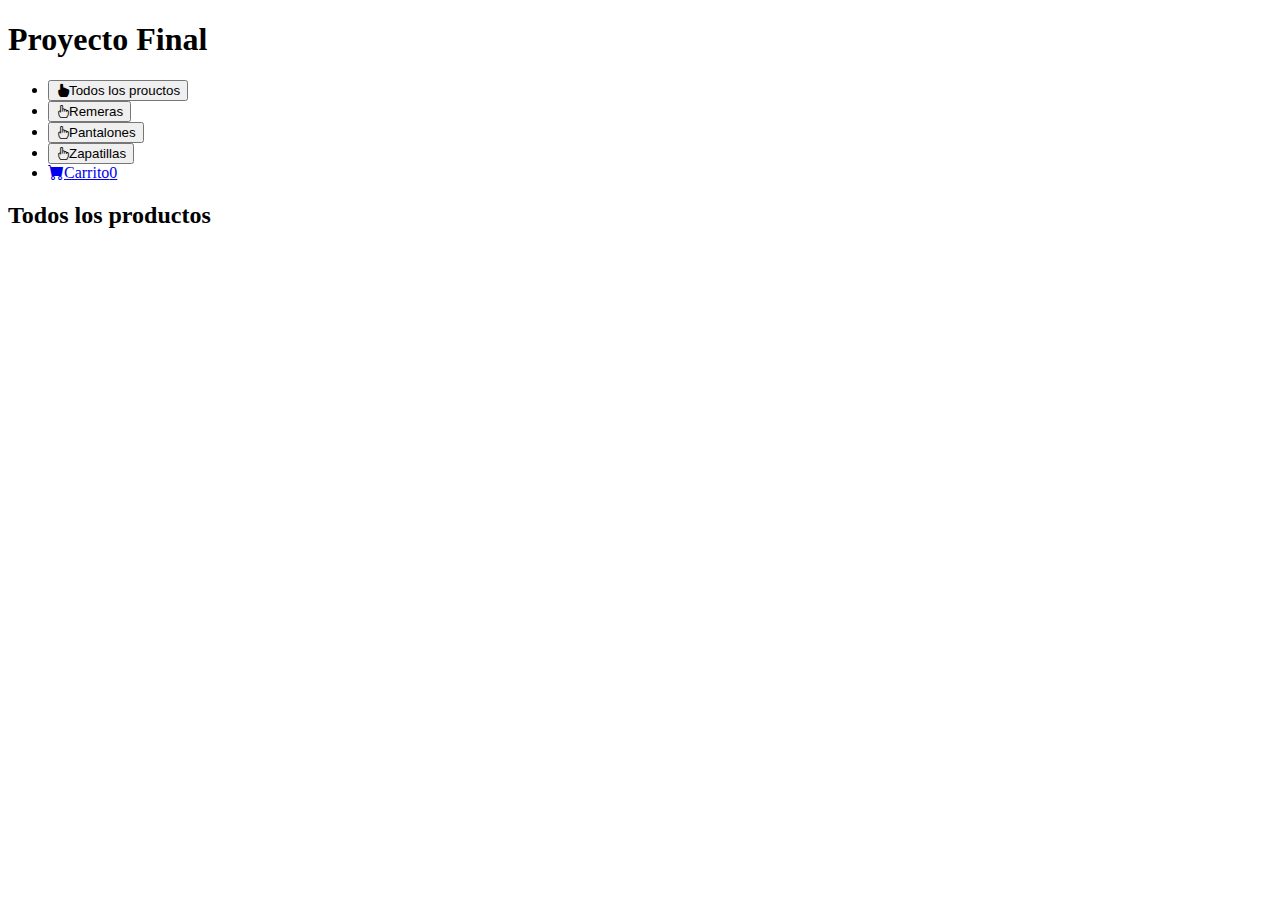
==== html/index.html @ 3976575c "first commit" ====
<!DOCTYPE html>
<html lang="en">
<head>
    <meta charset="UTF-8">
    <meta name="viewport" content="width=device-width, initial-scale=1.0">
    <title>Document</title>
    <link rel="stylesheet" href="https://cdn.jsdelivr.net/npm/bootstrap-icons@1.10.5/font/bootstrap-icons.css">
    <link rel="stylesheet" href="./style.css">
</head>
<body>
    <div class="wrapper">
        <aside>
          <header>
            <h1 class="logo">Proyecto Final</h1>
            <navbar>
              <ul class="menu">
                <li>
                    <button id="todos" class="boton-menu boton-categoria active"><i class="bi bi-hand-index-fill"></i>Todos los prouctos</button>
                </li>
                <li>
                    <button id="remeras" class="boton-menu boton-categoria"><i class="bi bi-hand-index"></i>Remeras</button>
                </li>
                <li>
                    <button id="pantalones" class="boton-menu boton-categoria"><i class="bi bi-hand-index"></i>Pantalones</button>
                </li>
                <li>
                    <button id="zapatillas" class="boton-menu boton-categoria"><i class="bi bi-hand-index"></i>Zapatillas</button>
                </li>
                <li>
                    <a class="boton-menu boton-carrito active" href="./carrito.html"><i class="bi bi-cart-fill"></i>Carrito<span class="numero">0</span></a>
                </li>
              </ul>
            </navbar>
          </header>
        </aside>
        <main>
          <h2 class="titulo">Todos los productos</h2>
          <div id="contenedor-productos" class="contenedor-productos">
            
          </div>
        </main>
      </div>

      <script src="../js/main.js"></script>
</body>
</html>
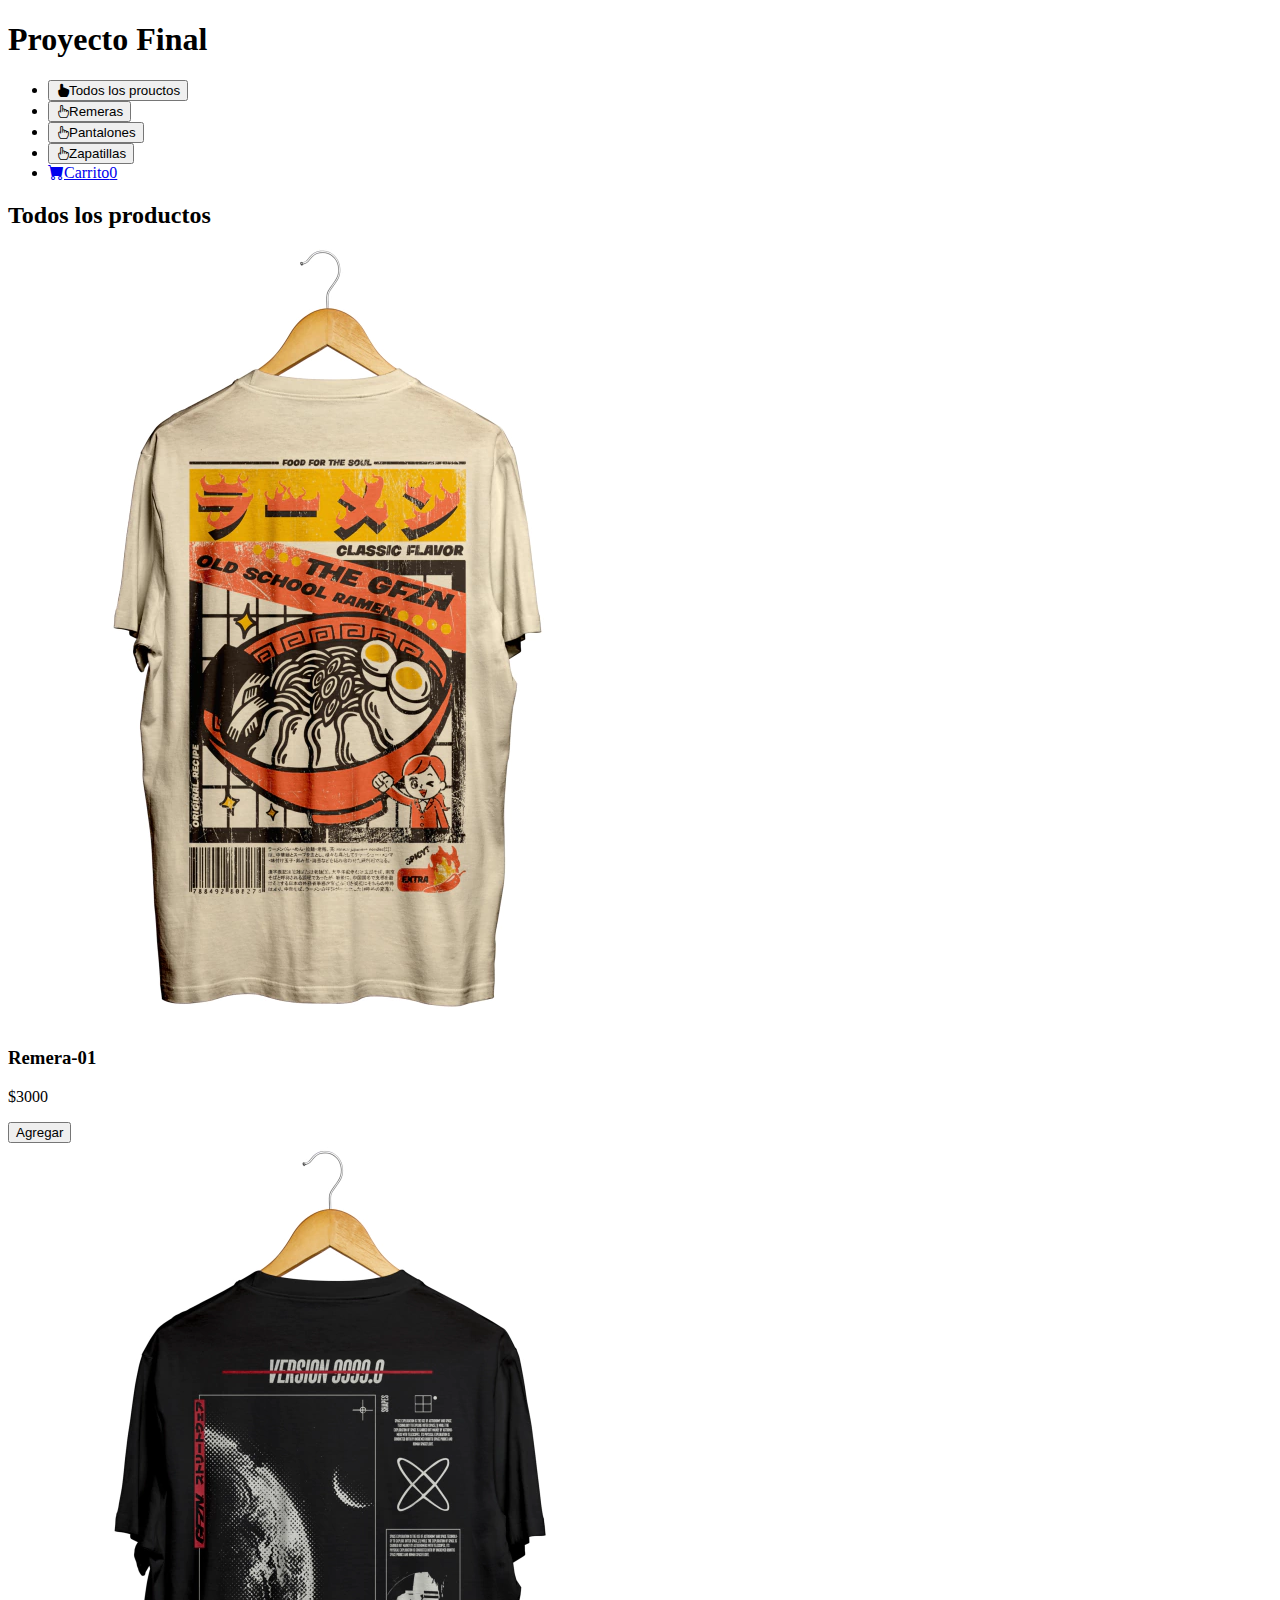
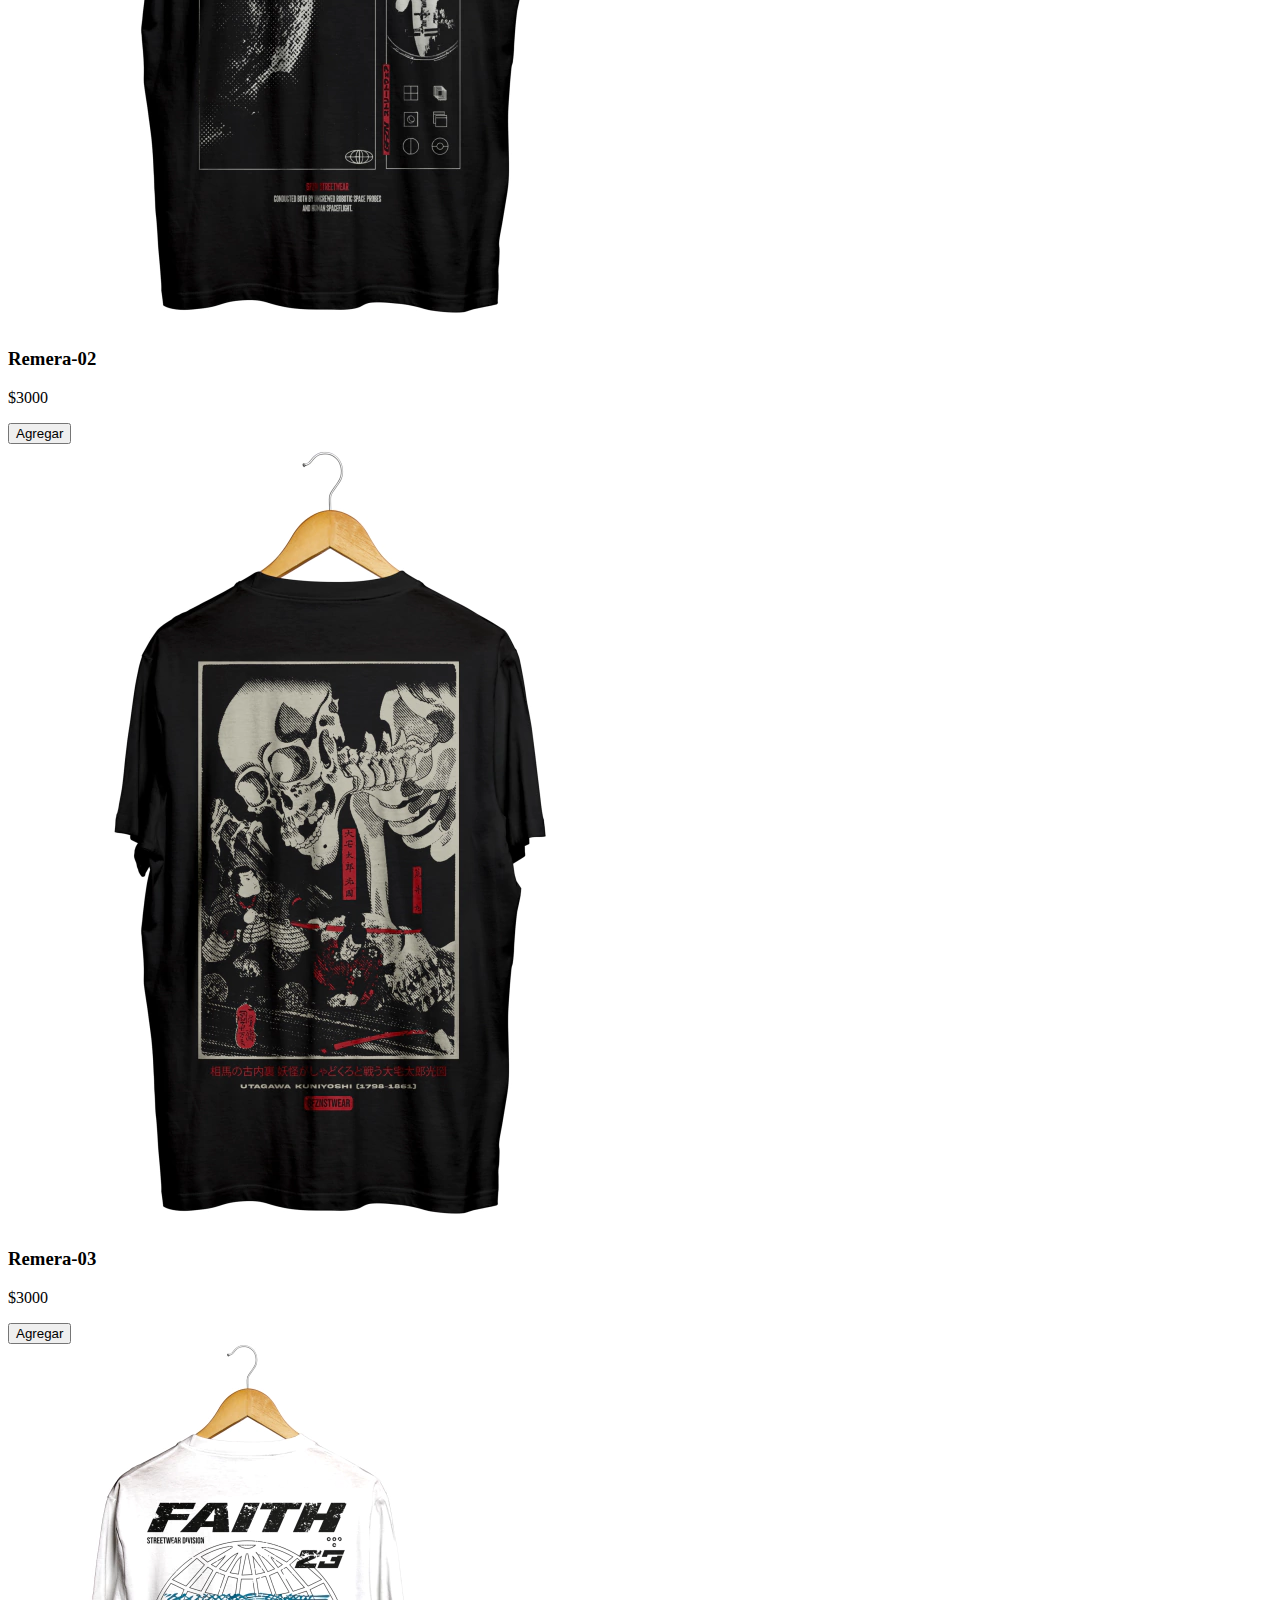
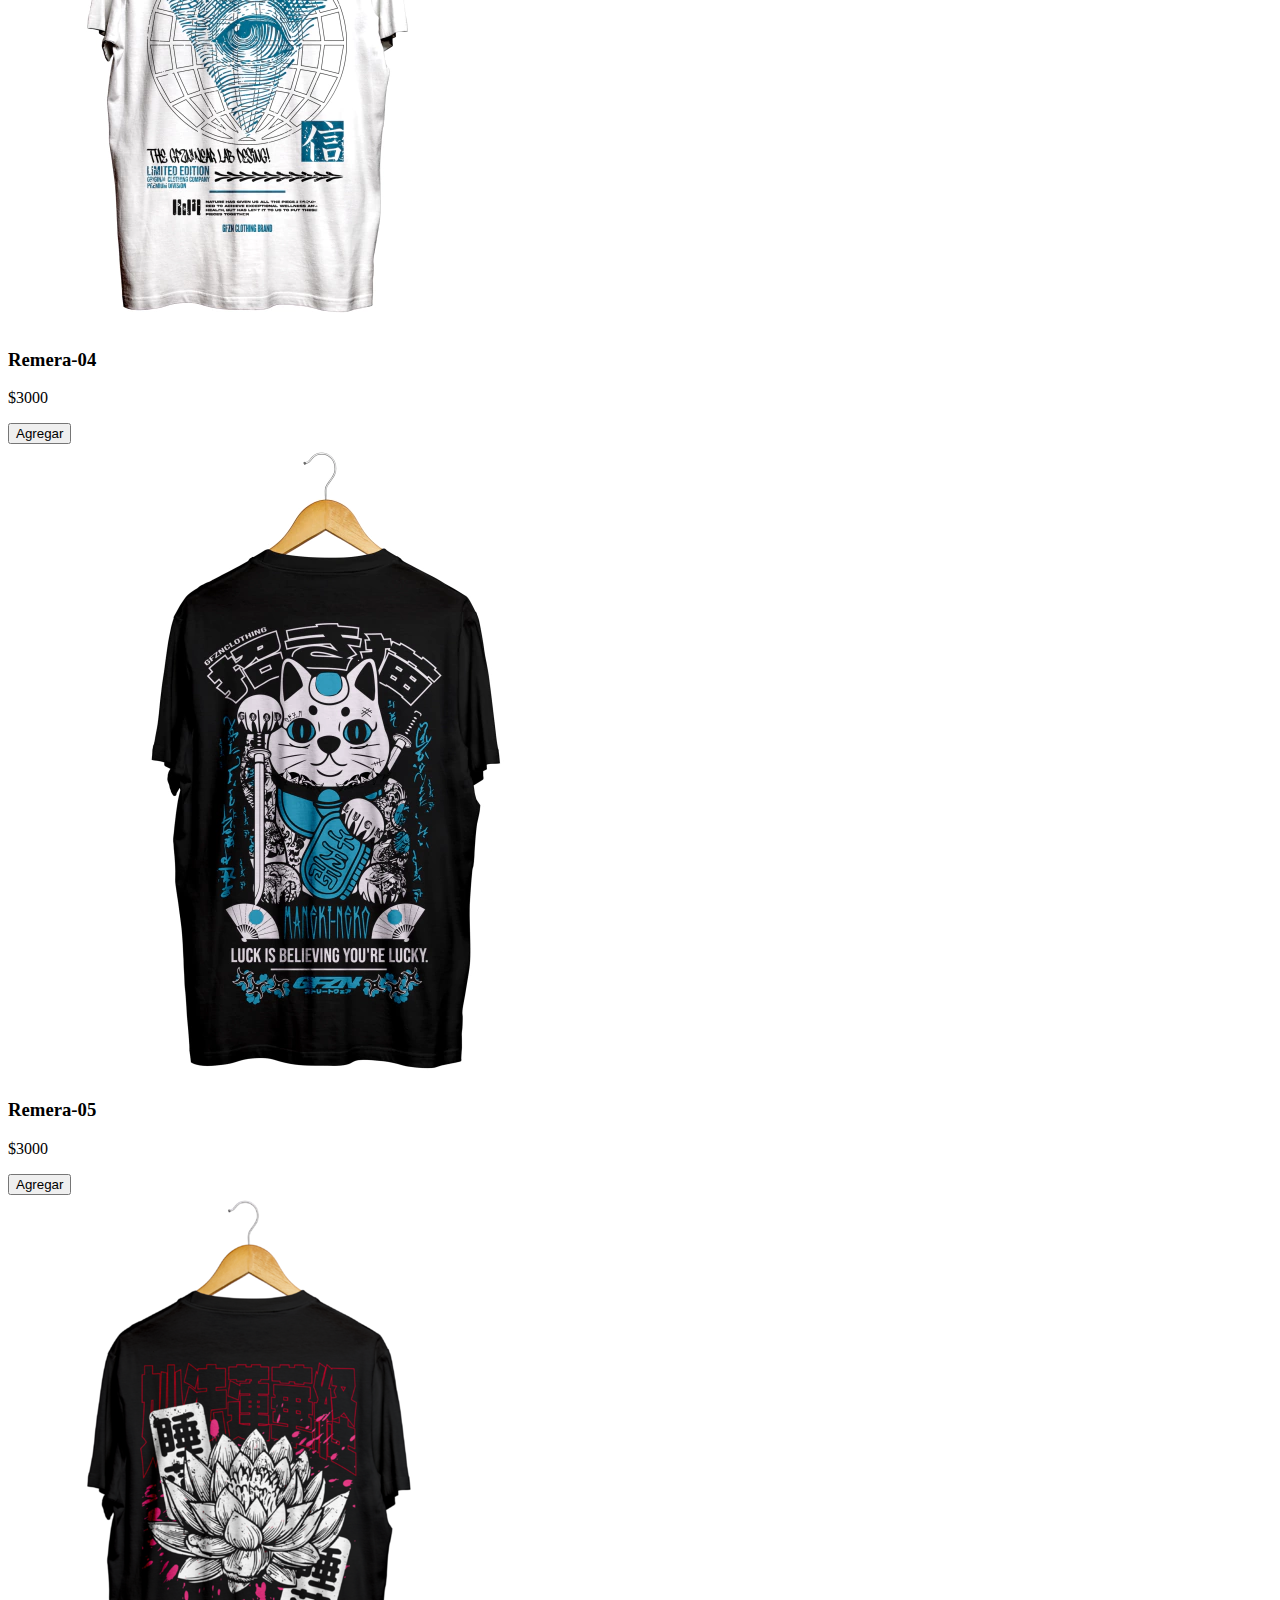
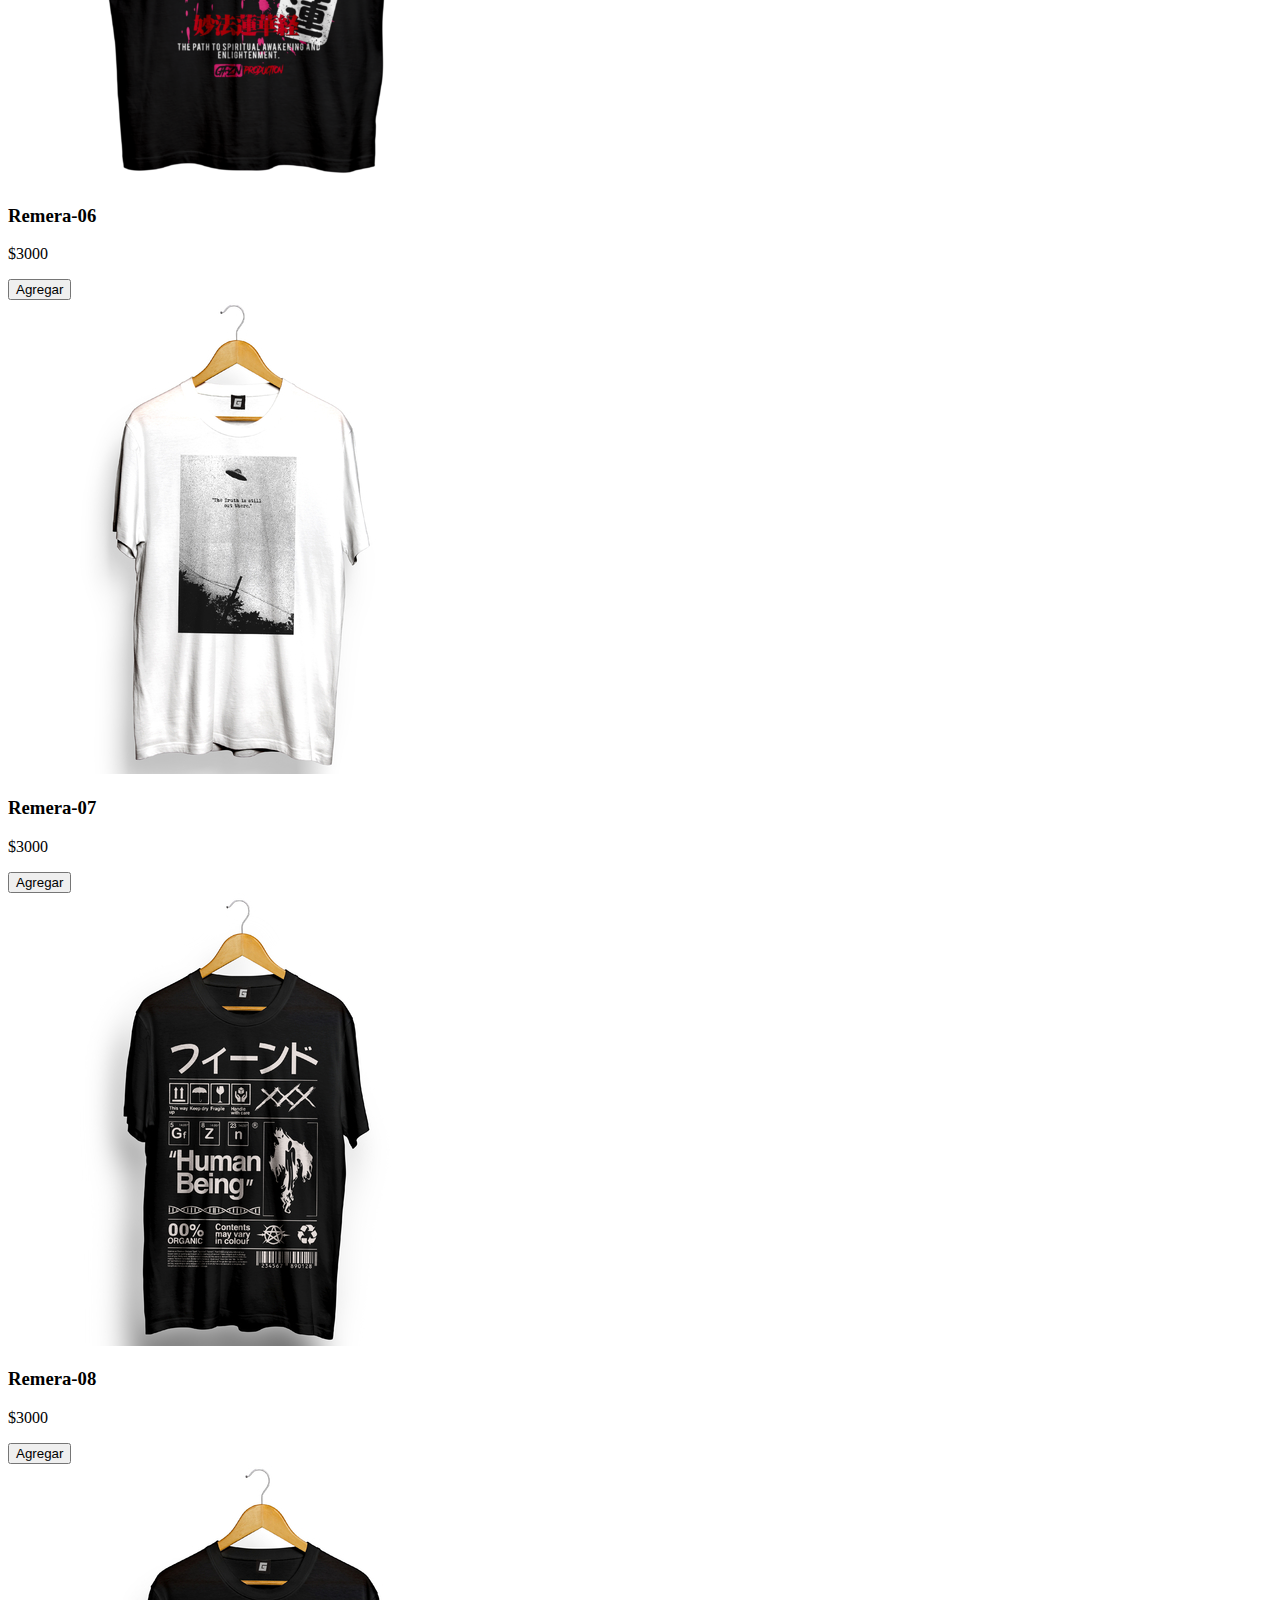
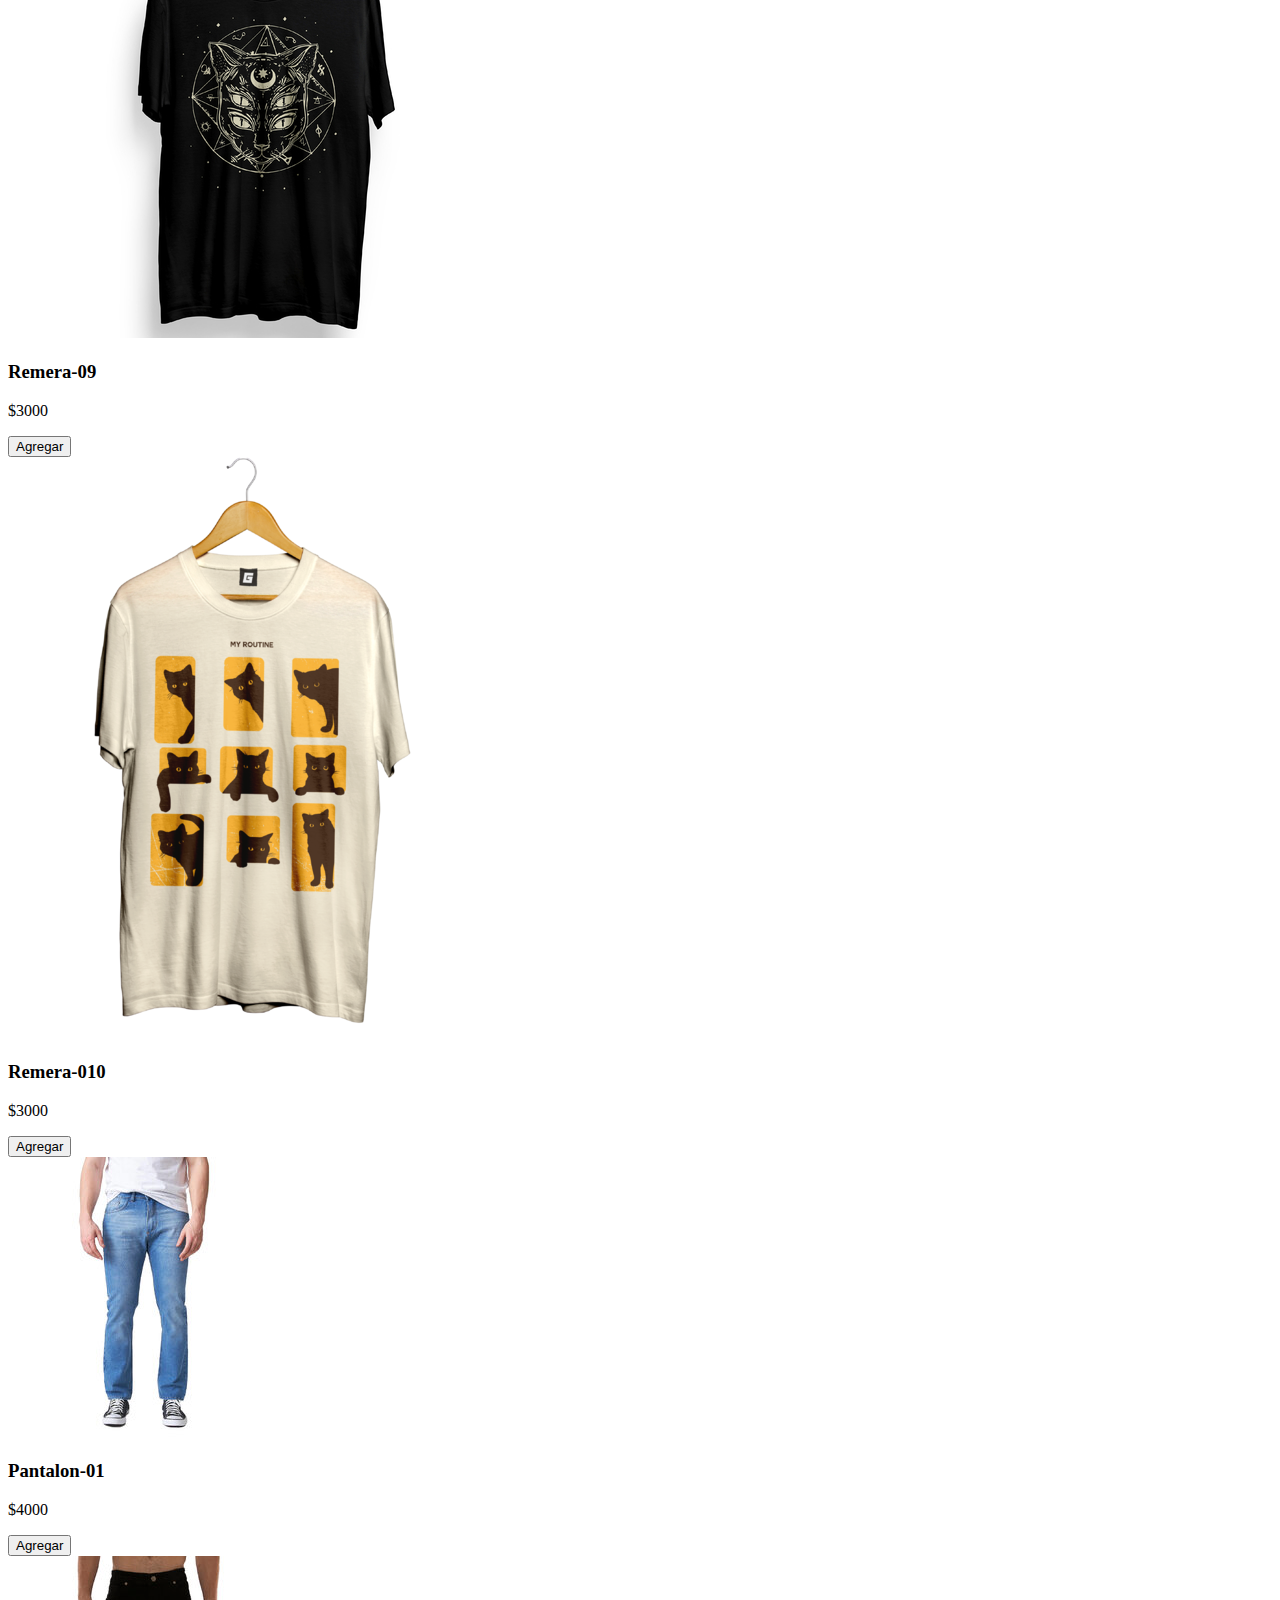
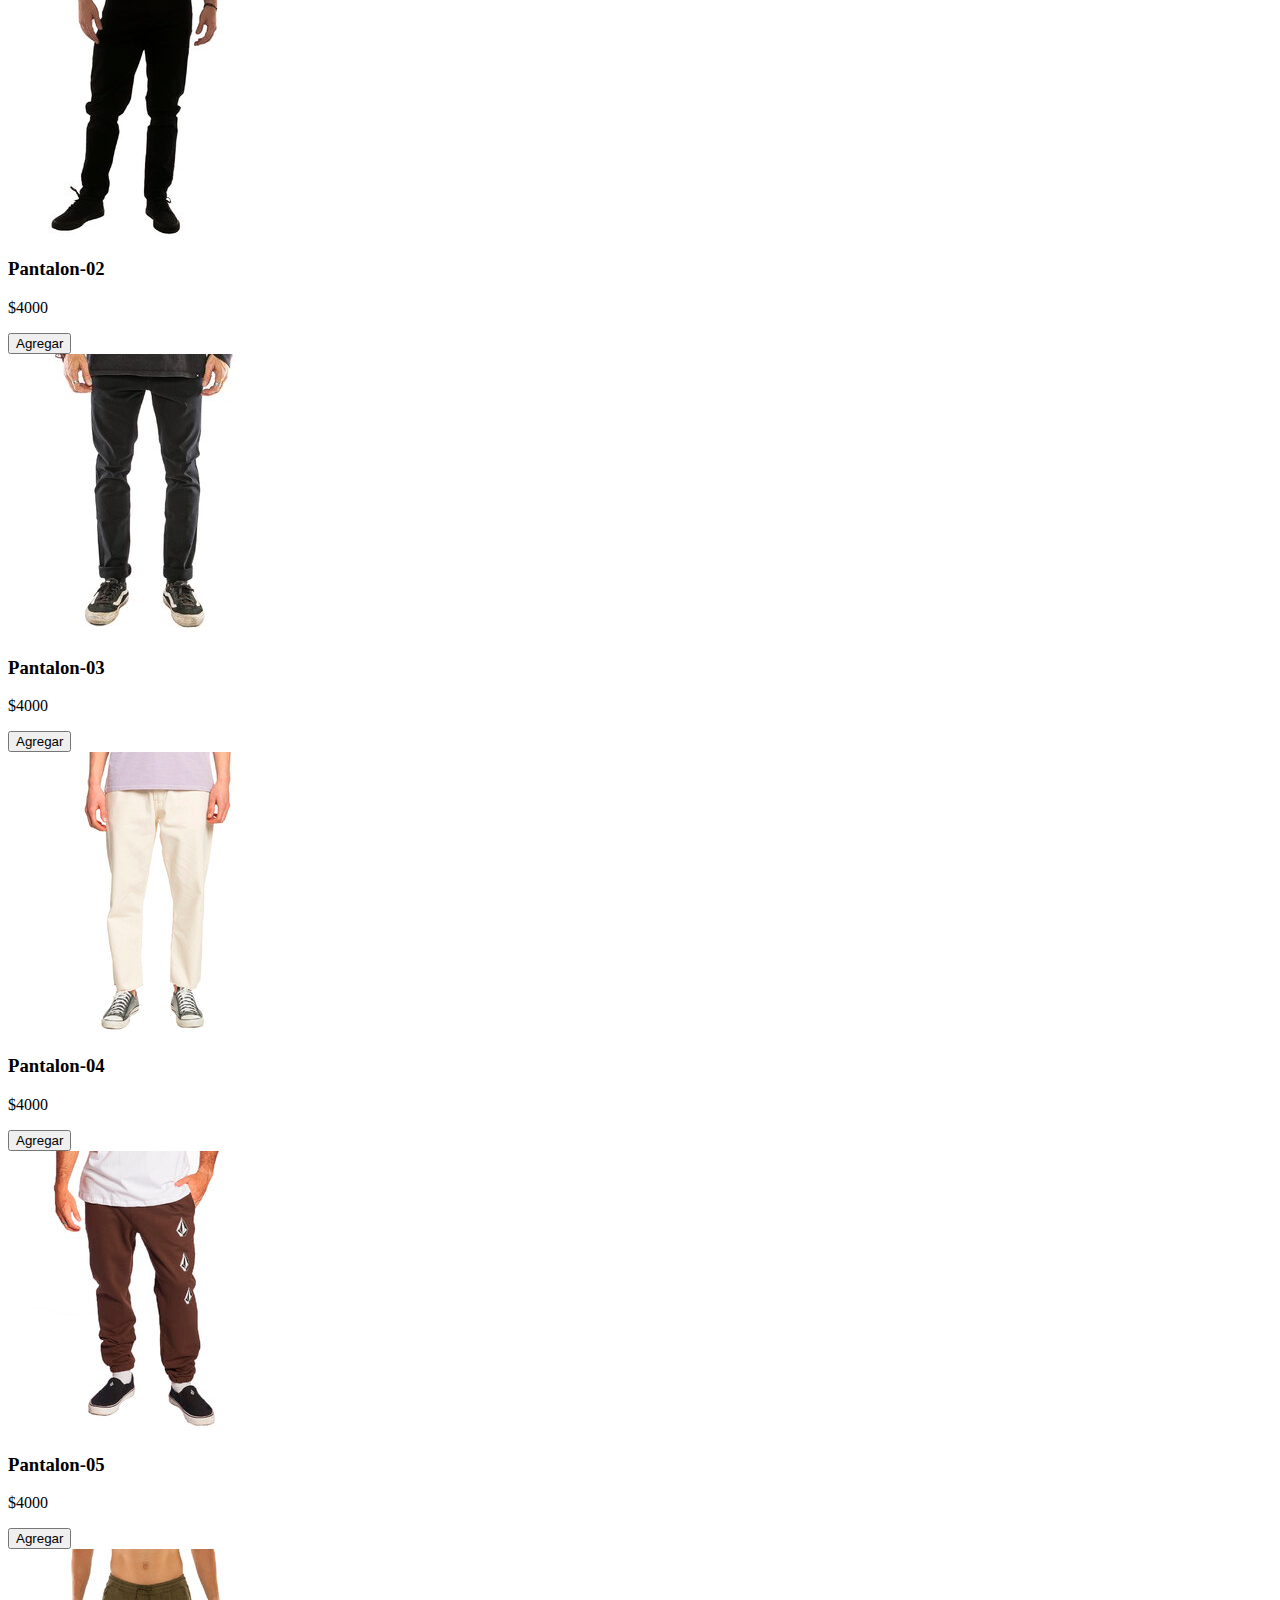
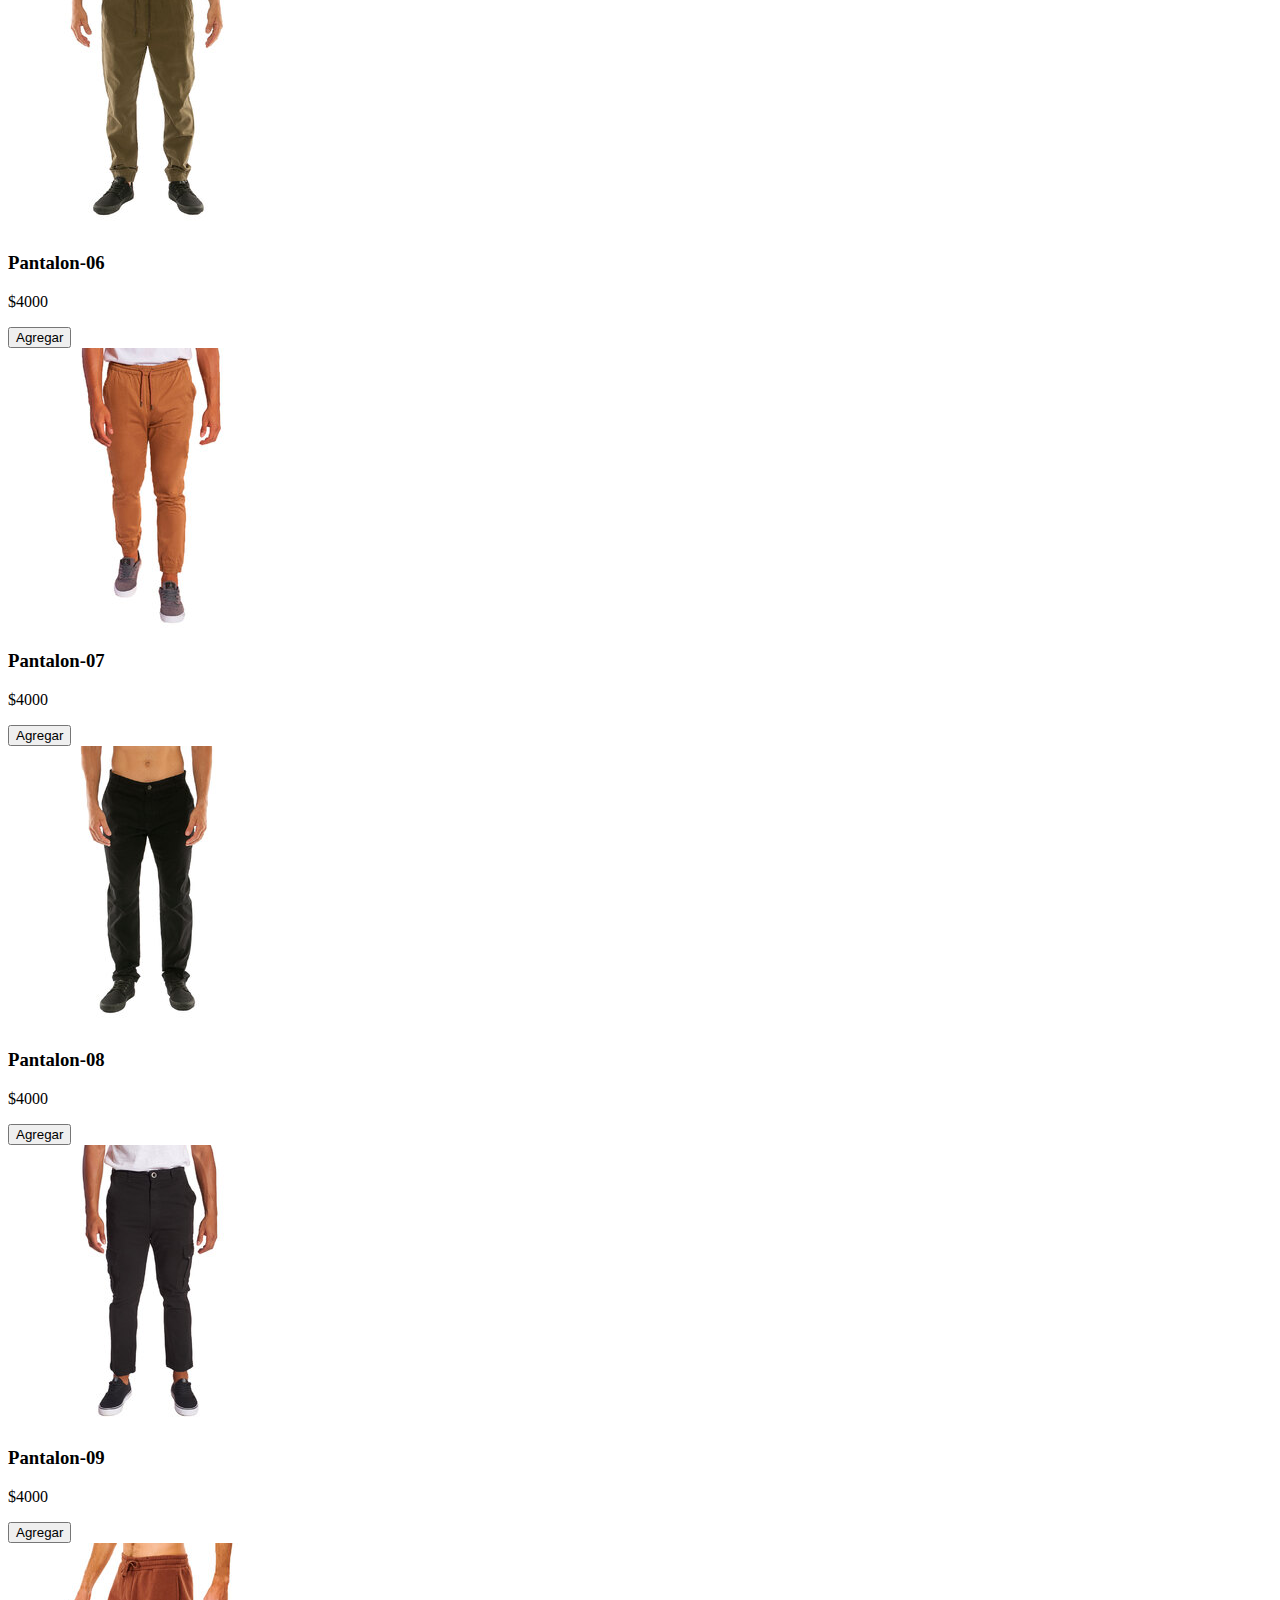
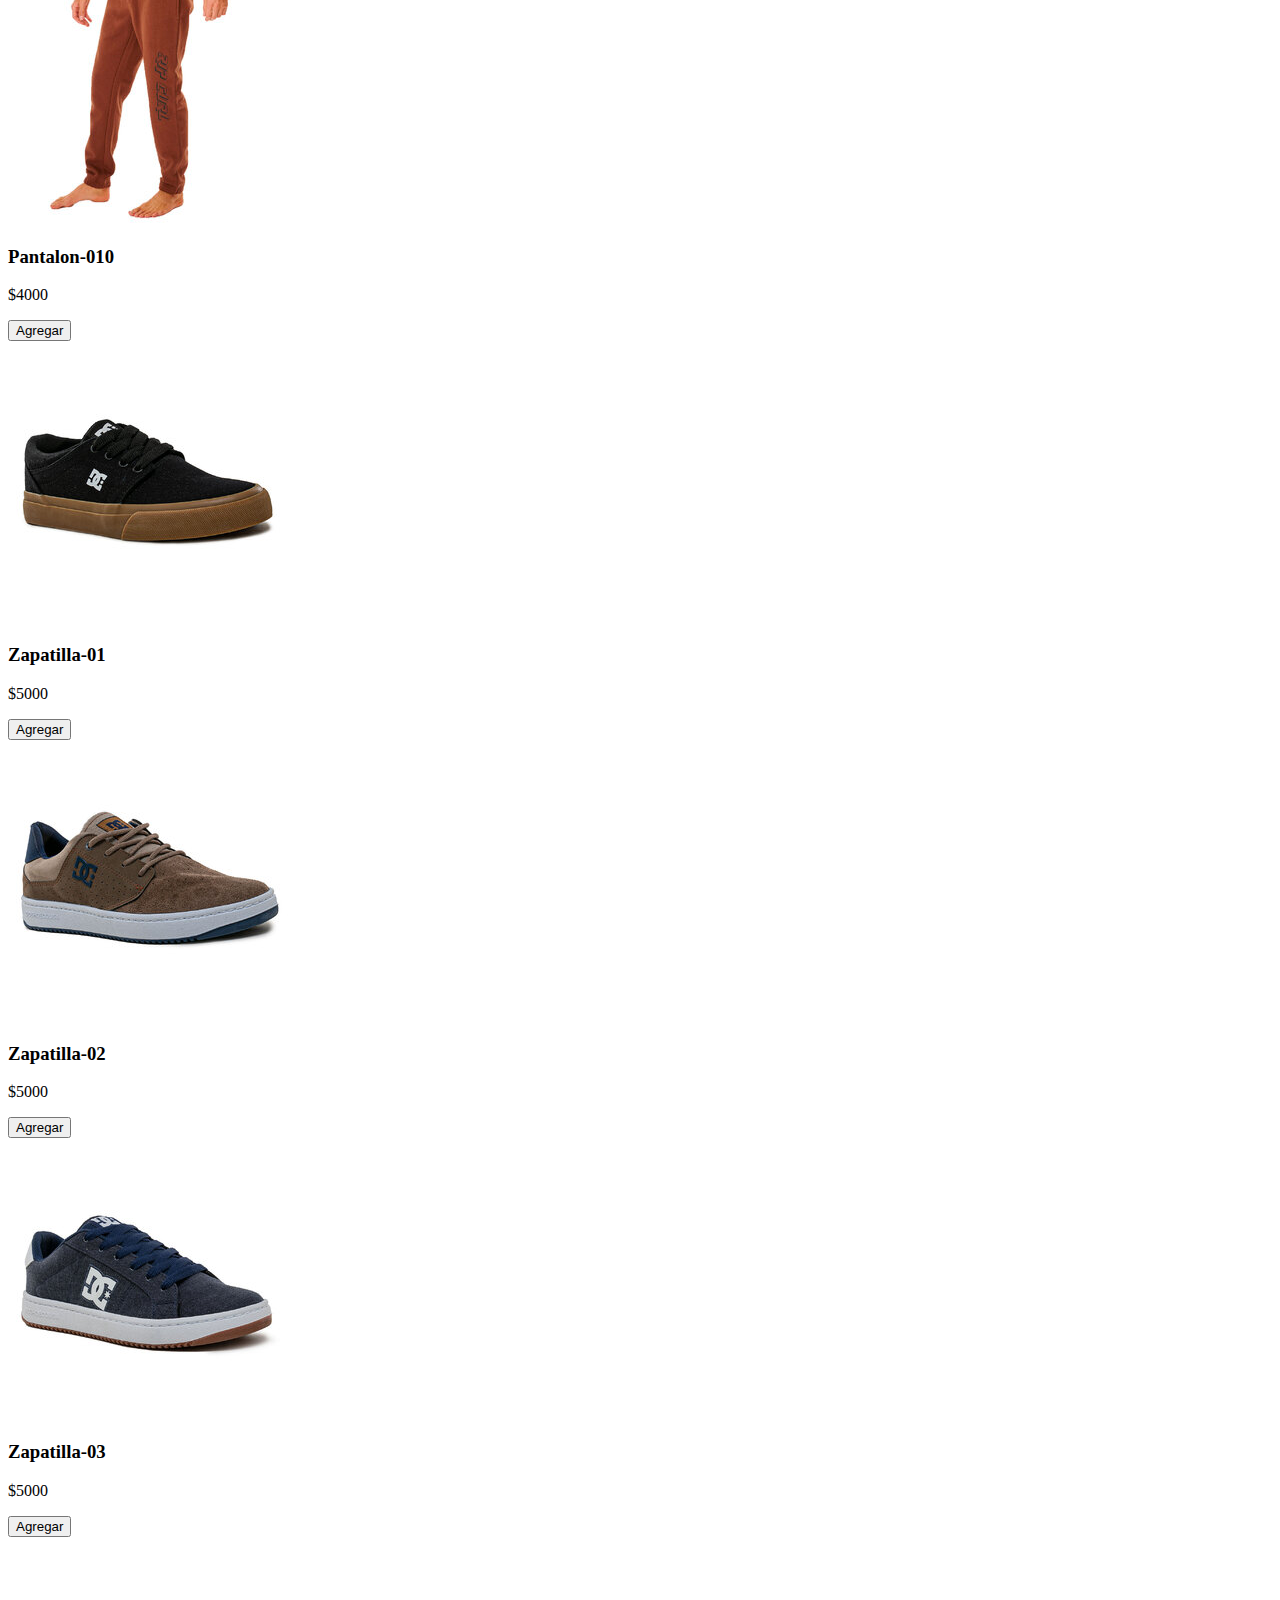
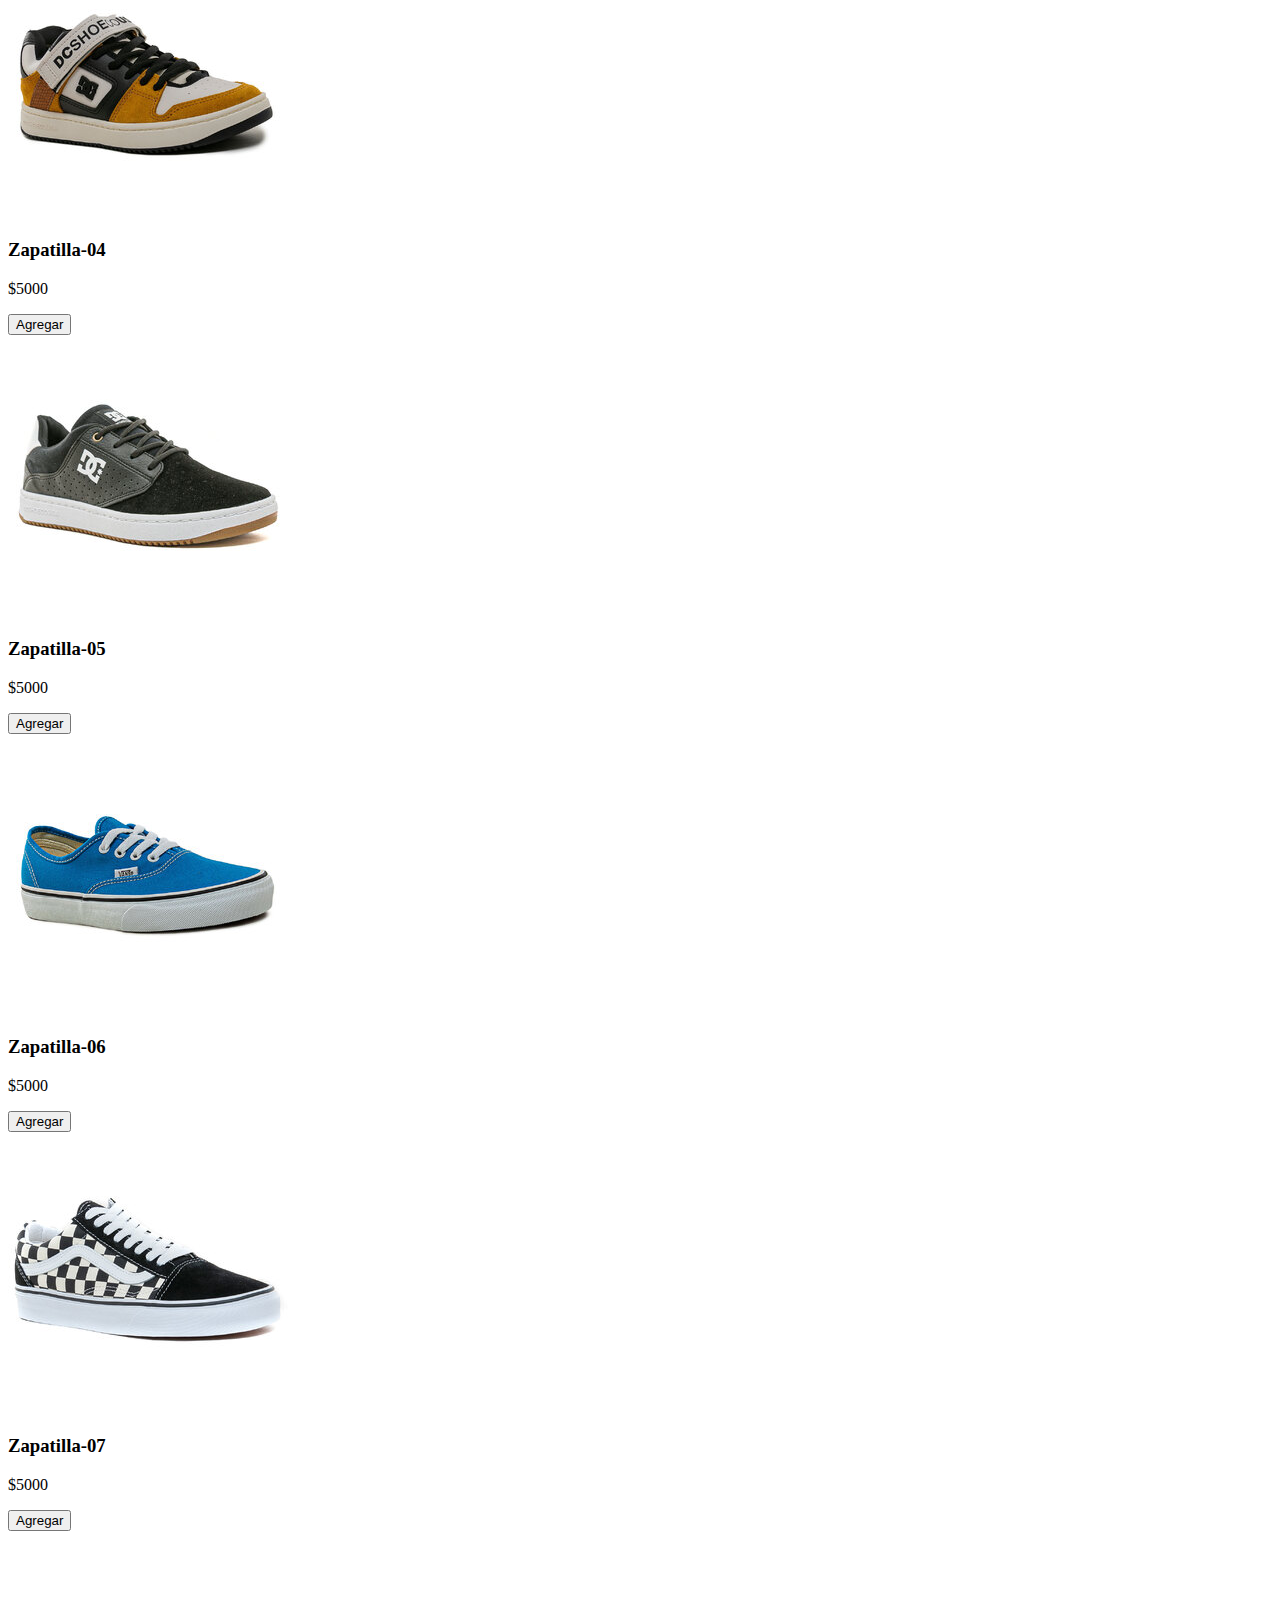
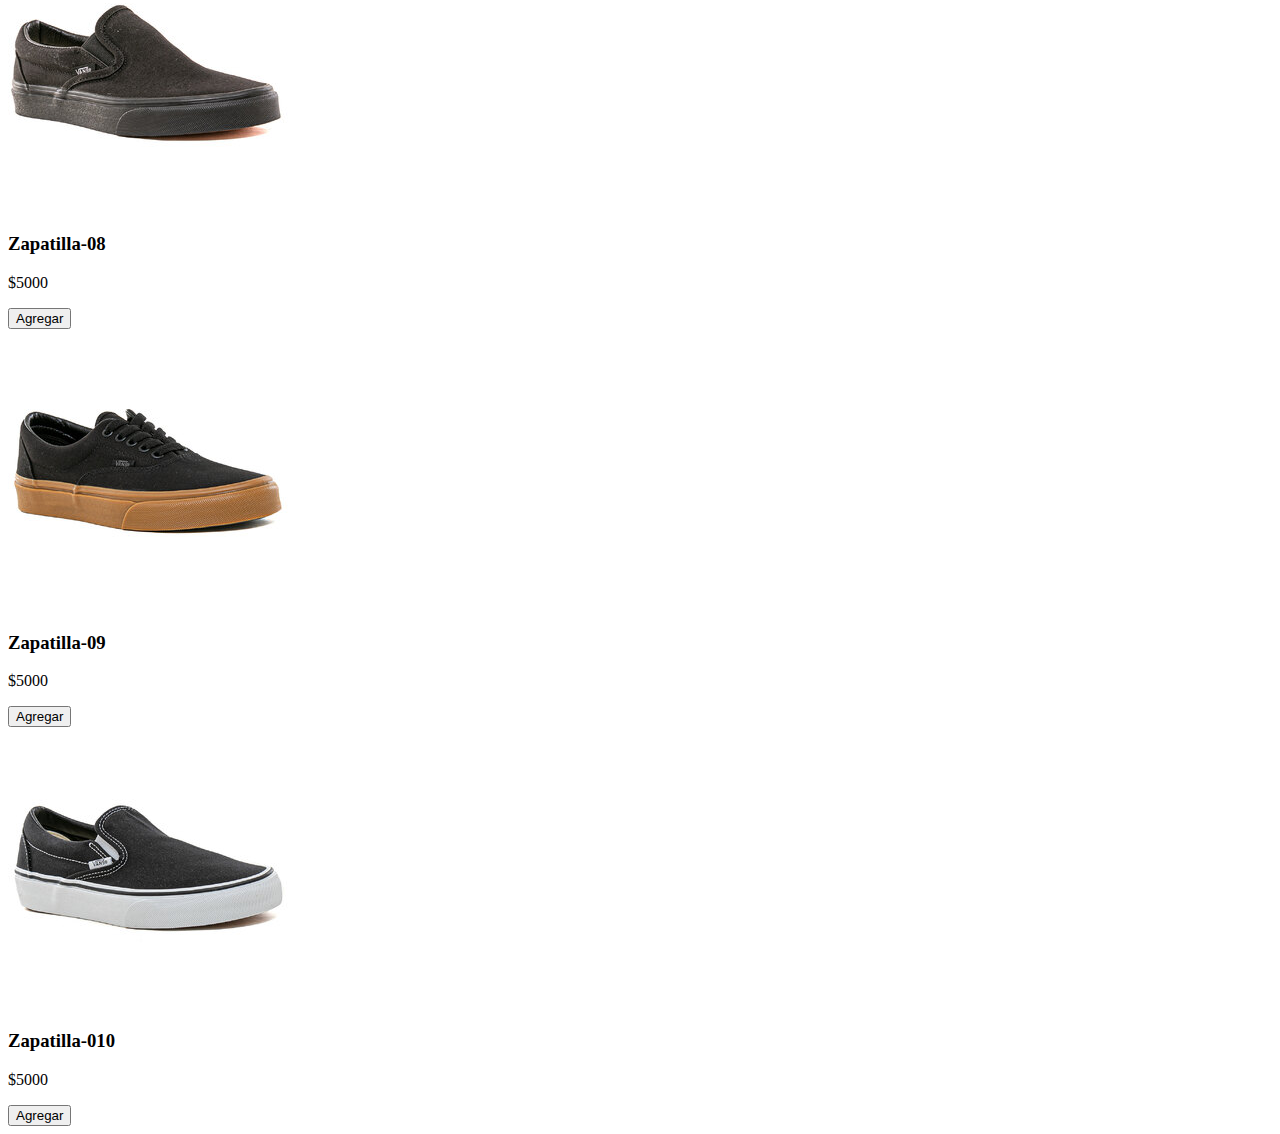
==== commit 62f558b7: "finish" ====
--- a/html/index.html
+++ b/html/index.html
@@ -34,7 +34,7 @@
           </header>
         </aside>
         <main>
-          <h2 class="titulo">Todos los productos</h2>
+          <h2 id="titulo-principal" class="titulo">Todos los productos</h2>
           <div id="contenedor-productos" class="contenedor-productos">
             
           </div>
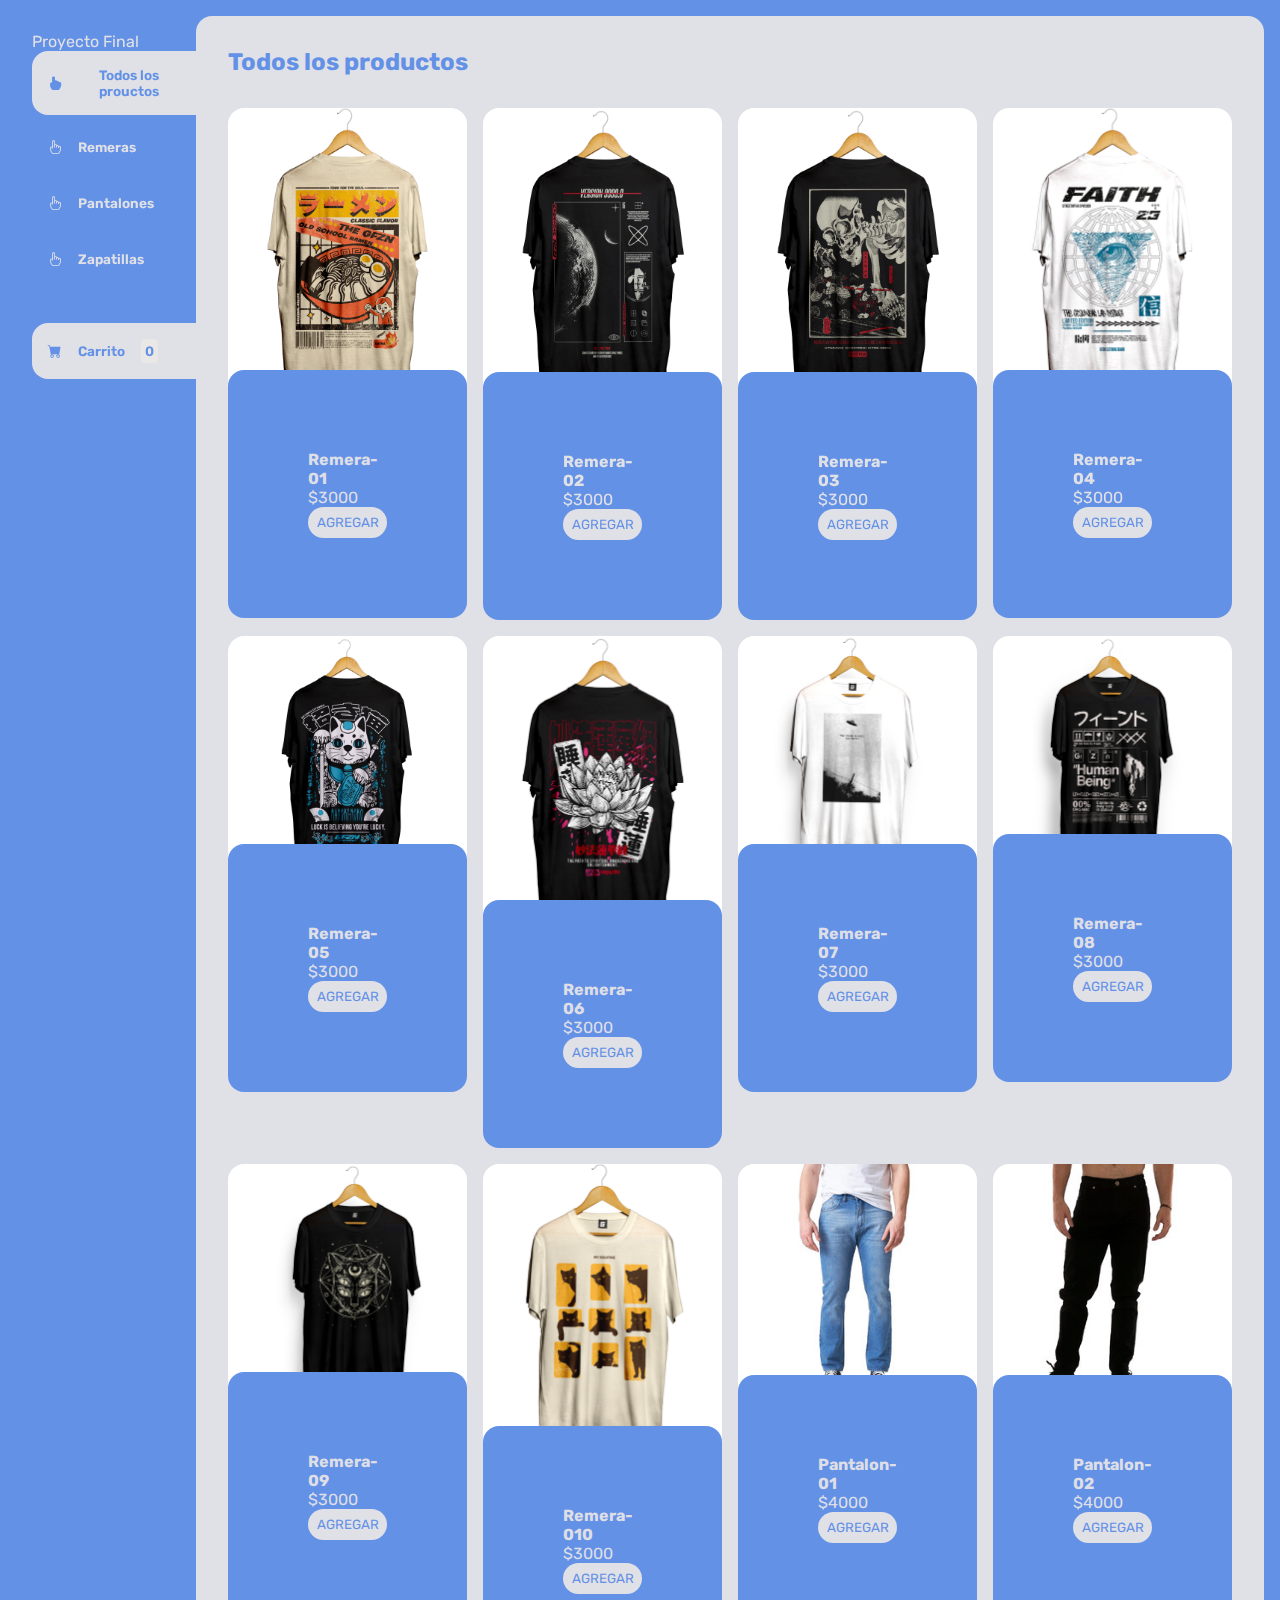
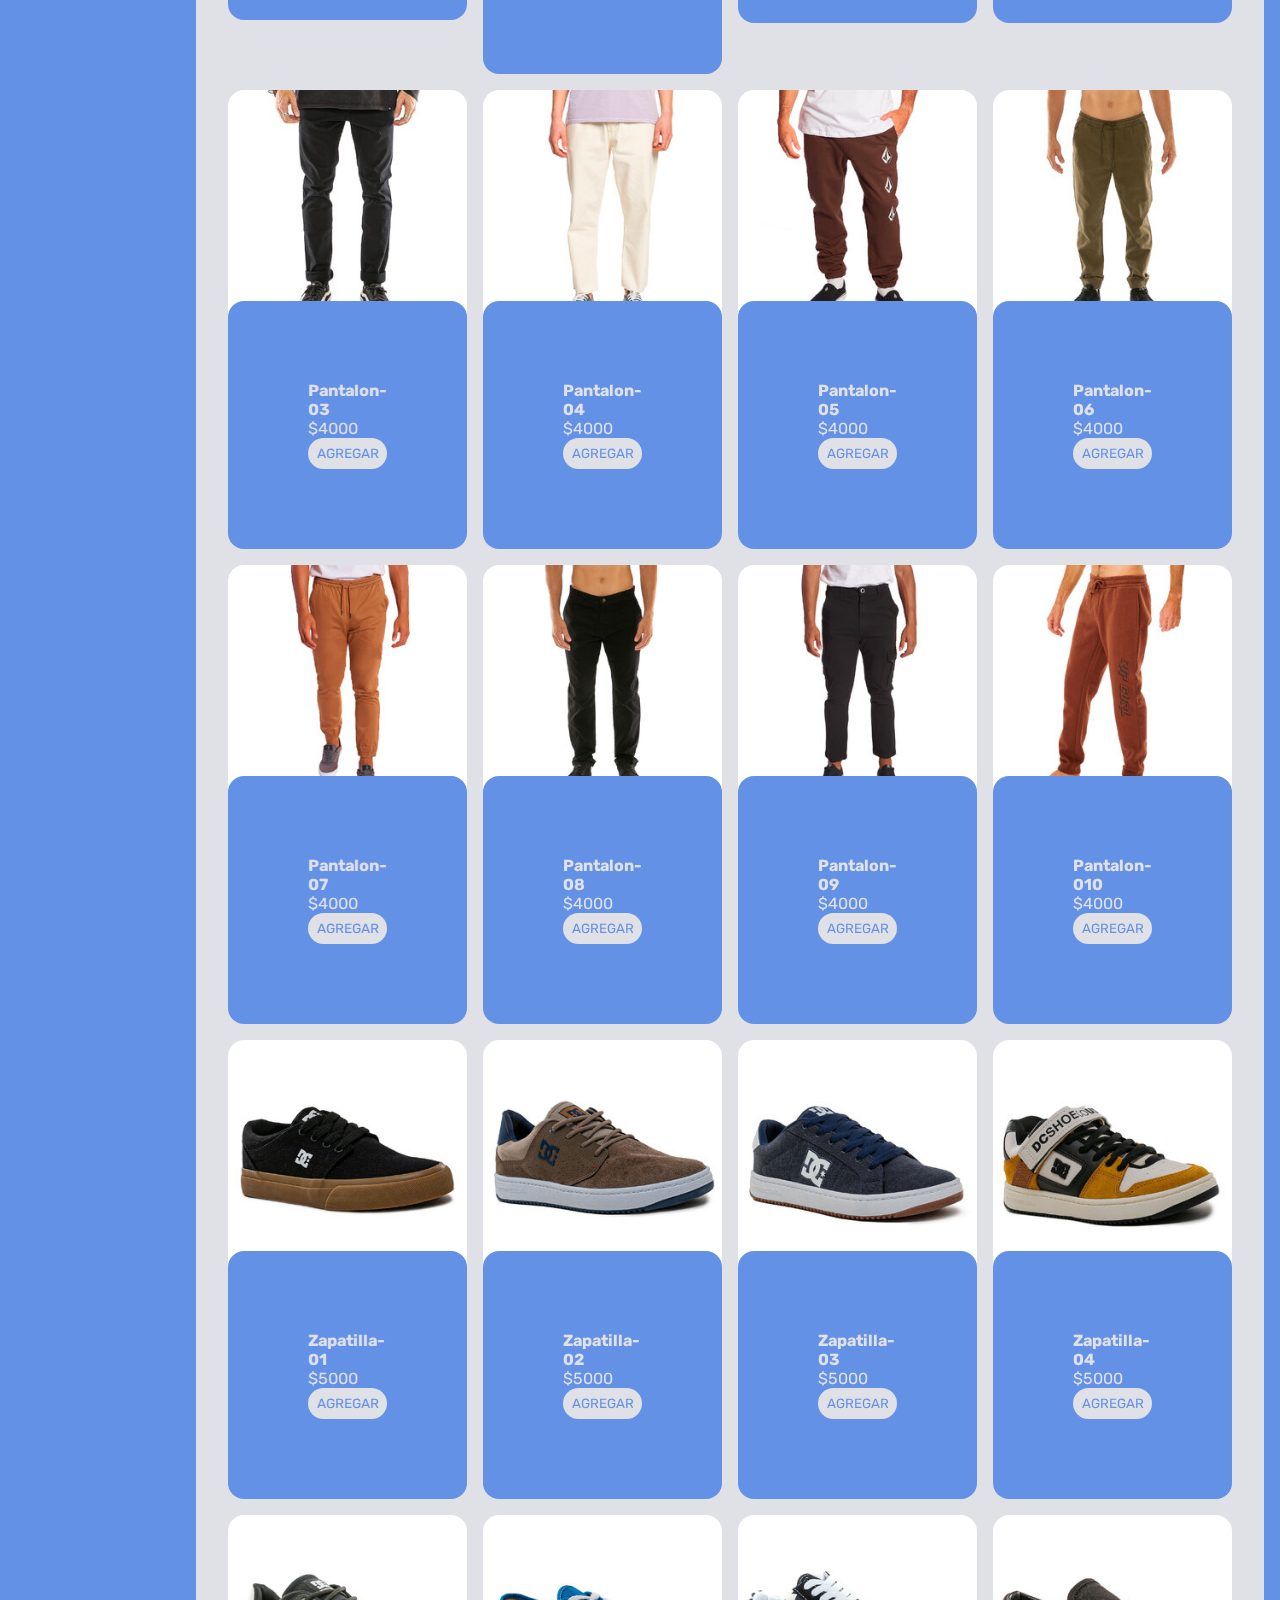
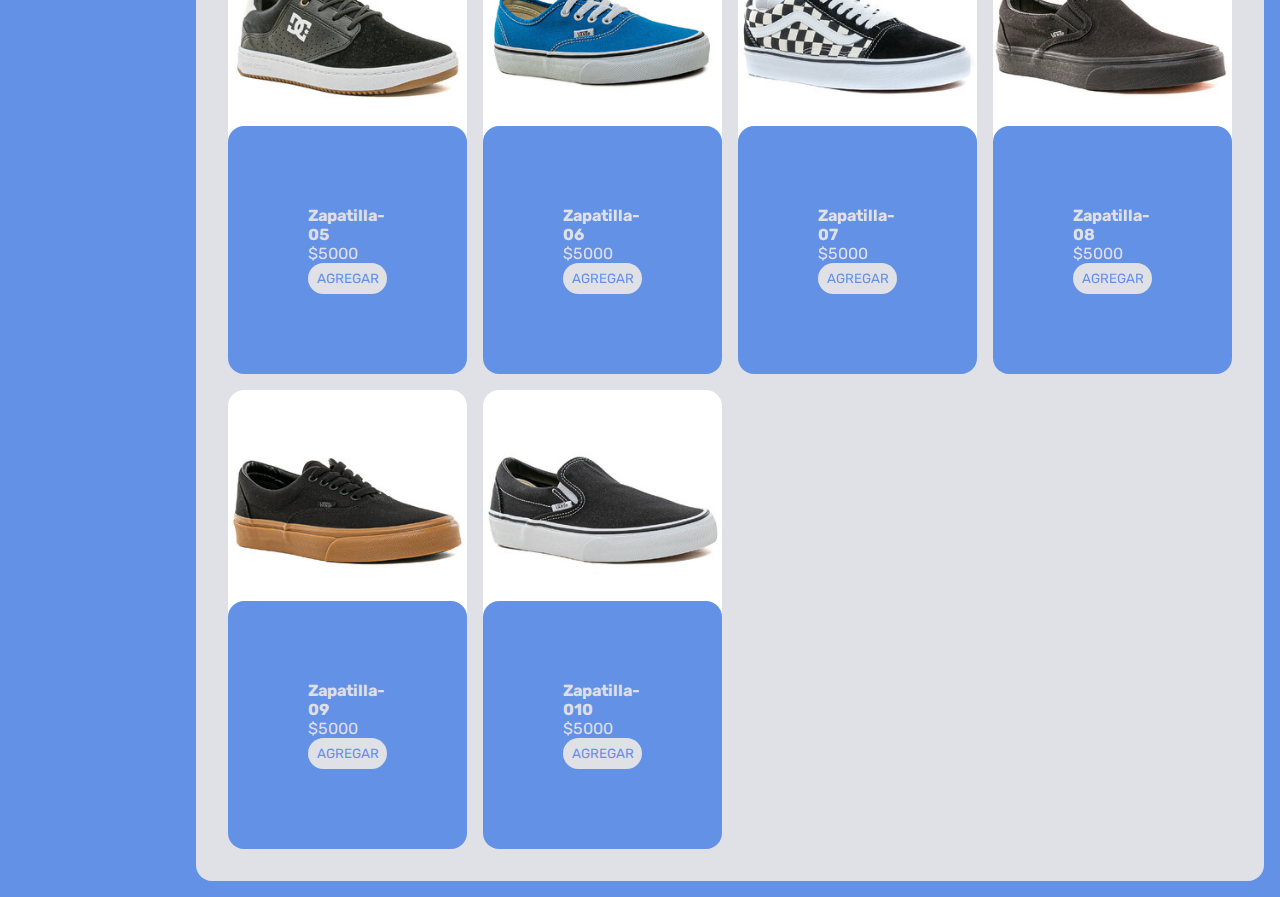
==== commit 05aae7c0: "details-every-day" ====
--- a/html/index.html
+++ b/html/index.html
@@ -5,7 +5,7 @@
     <meta name="viewport" content="width=device-width, initial-scale=1.0">
     <title>Document</title>
     <link rel="stylesheet" href="https://cdn.jsdelivr.net/npm/bootstrap-icons@1.10.5/font/bootstrap-icons.css">
-    <link rel="stylesheet" href="./style.css">
+    <link rel="stylesheet" href="./../style.css">
 </head>
 <body>
     <div class="wrapper">
@@ -27,7 +27,7 @@
                     <button id="zapatillas" class="boton-menu boton-categoria"><i class="bi bi-hand-index"></i>Zapatillas</button>
                 </li>
                 <li>
-                    <a class="boton-menu boton-carrito active" href="./carrito.html"><i class="bi bi-cart-fill"></i>Carrito<span class="numero">0</span></a>
+                    <a class="boton-menu boton-carrito active" href="./carrito.html"><i class="bi bi-cart-fill"></i>Carrito <span class="numero">0</span></a>
                 </li>
               </ul>
             </navbar>
--- a/style.css
+++ b/style.css
@@ -0,0 +1,245 @@
+@import url('https://fonts.googleapis.com/css2?family=Rubik:wght@300;400;500;600;700;800;900&display=swap');
+
+:root {
+    --clr-main: rgb(99, 145, 230);
+    --clr-white: rgba(235, 231, 231, 0.918) ;
+    --clr-gray: #e2e2e2;
+    --clr-red: #961818;
+}
+
+
+* {
+    margin: 0;
+    padding: 0;
+    box-sizing: border-box;
+    font-family: 'Rubik', 'san-serif';
+}
+
+h1, h2, h3, h4, h5, h6, p, a, input, textarea, ul {
+    margin: 0;
+    padding: 0;
+}
+
+ul {
+    list-style-type: none;
+}
+
+a {
+    text-decoration: none;
+}
+
+.wrapper {
+    display: grid;
+    grid-template-columns: 1fr 4fr;
+    background-color: var(--clr-main);
+}
+
+aside {
+    padding: 2rem;
+    padding-right: 0;
+    color: var(--clr-white);
+    position: sticky;
+    top: 0;
+    height: 100vh;
+    display: flex;
+    flex-direction: column;
+    justify-content: space-between;
+}
+
+.logo {
+    font-weight: 400;
+    font-size: 1rem;
+}
+
+.boton-menu {
+    background-color: transparent;
+    border: 0;
+    color: var(--clr-white);
+    font-size: 1rem;
+    cursor: pointer;
+    display: flex;
+    align-items: center;
+    gap: 1rem;
+    font-weight: 600;
+    padding: 1rem;
+    font-size: 0.85rem;
+
+}
+
+.boton-menu.active {
+    background-color: var(--clr-white);
+    color: var(--clr-main);
+    width: 100%;
+    border-top-left-radius: 1rem;
+    border-bottom-left-radius: 1rem;
+}
+
+.boton-carrito {
+    margin-top: 2rem;
+}
+
+.numero {
+    background-color: var(--clr-white);
+    color: var(--clr-main);
+    padding: 0.25rem;
+    border-radius: 0.25rem;
+}
+
+.boton-carrito.active.numero {
+    background-color: var(--clr-main);
+    color: var(--clr-white);
+}
+
+.menu {
+    display: flex;
+    flex-direction: column;
+    gap: 0.5rem;
+}
+
+main {
+    background-color: var(--clr-white);
+    margin: 1rem;
+    margin-left: 0;
+    border-radius: 1rem;
+    padding: 2rem;
+}
+
+.titulo {
+    color: var(--clr-main);
+    margin-bottom: 2rem;
+}
+
+.contenedor-productos {
+    display: grid;
+    grid-template-columns: repeat(4, 1fr);
+    gap: 1rem;
+}
+
+@media (max-width: 576px) {
+	.contenedor-productos {
+		grid-template-columns: repeat(1,1fr);
+	}
+}
+
+.producto-imagen {
+    max-width: 100%;
+    border-radius: 1rem;
+}
+
+.producto-detalles {
+    background-color: var(--clr-main);
+    color: var(--clr-white);
+    padding: 5rem;
+    border-radius: 1rem;
+    margin-top: -2rem;
+    position: relative;
+    display: flex;
+    flex-direction: column;
+}
+
+.producto-titulo {
+    font-size: 1rem;
+}
+
+.producto-agregar {
+    border: 0;
+    background-color: var(--clr-white);
+    color: var(--clr-main);
+    padding: .5rem;
+    border-radius: 2rem;
+    text-transform: uppercase;
+    cursor: pointer;
+}
+
+.contenedor-carrito {
+    display: flex;
+    flex-direction: column;
+    gap: 1.5 rem;
+}
+
+.carrito-vacio,
+.carrito-exitoso {
+    color: var(--clr-main);
+}
+
+.carrito-productos {
+    display: flex;
+    flex-direction: column;
+    gap: 1rem;
+}
+
+.carrito-producto {
+    display: flex;
+    align-items: center;
+    justify-content: space-between;
+    background-color: var(--clr-gray);
+    color: var(--clr-main);
+    padding: 0.5rem;
+    padding-right: 1.5rem;
+    border-radius: 1rem;
+}
+
+.carrito-producto-imagen {
+    width: 4rem;
+    border-radius:1rem;
+}
+
+.carrito-producto small{
+    font-size: 0.75rem;
+}
+
+.carrito-producto-eliminar {
+     border: 0;
+     background-color: transparent;
+     color: var(--clr-red);
+     cursor: pointer;
+}
+
+.carrito-opciones {
+    display: flex;
+    justify-content: space-between;
+}
+
+.carrito-opciones-vaciar {
+    border: 0;
+    background-color: var(--clr-gray);
+    padding: 1rem;
+    border-radius: 1rem;
+    color: var(--clr-main);
+    text-transform: uppercase;
+    cursor: pointer;
+}
+
+.carrito-opciones-2 {
+    display: flex;
+}
+
+.carrito-opciones-total {
+    display: flex;
+    background-color: var(--clr-gray);
+    padding: 1rem;
+    border-radius: 1rem;
+    color: var(--clr-main);
+    text-transform: uppercase;
+    border-top-left-radius: 1rem;
+    border-bottom-left-radius: 1rem;
+}
+
+.carrito-opciones-comprar {
+    border: 0;
+    background-color: var(--clr-main);
+    padding: 1rem;
+    border-radius: 1rem;
+    color: var(--clr-white);
+    text-transform: uppercase;
+    cursor: pointer;
+    border-top-right-radius: 1rem;
+    border-bottom-right-radius: 1rem ;
+}
+
+.disabled { 
+    display: none;
+}
+
+
+
